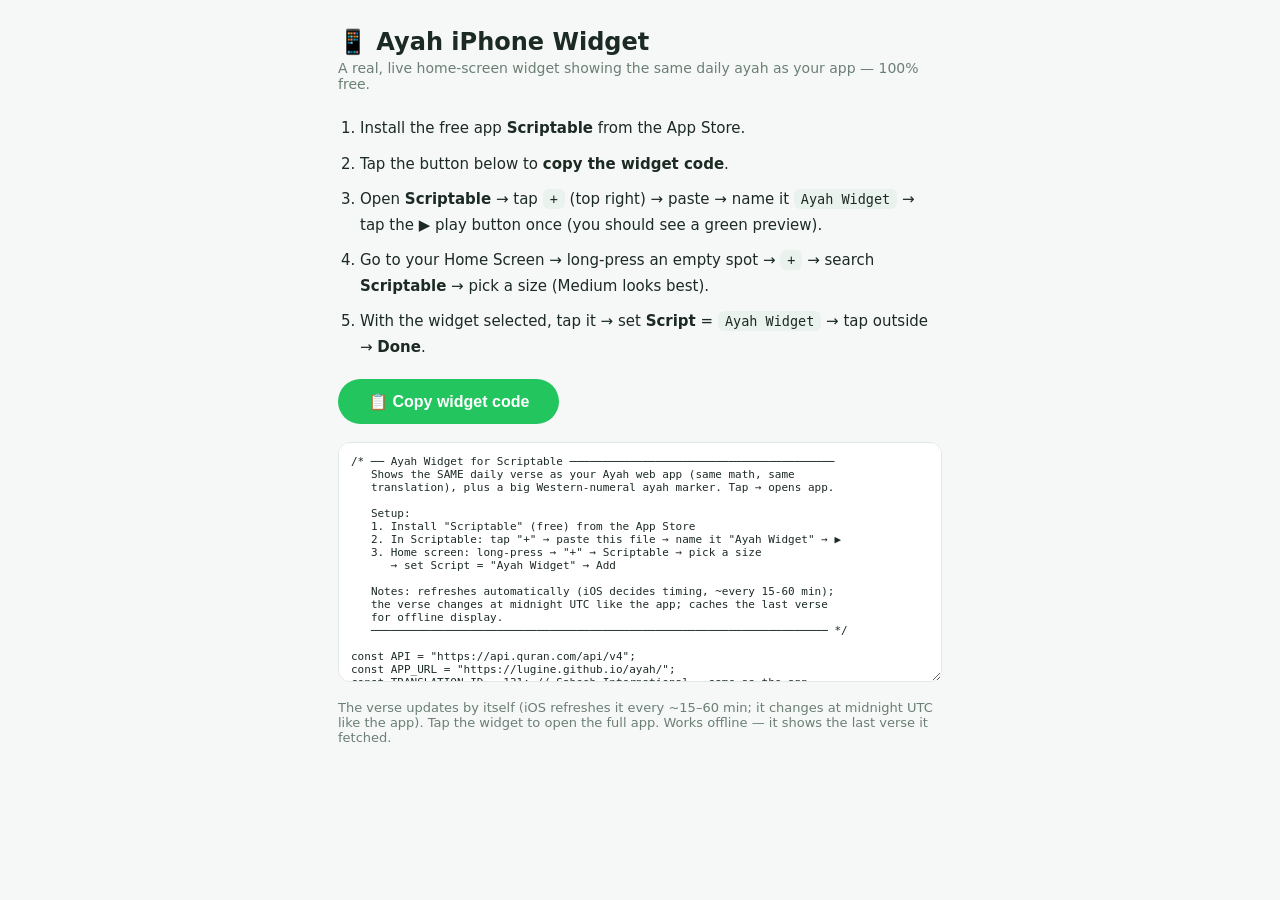
==== widget-install.html @ 66a662a3 "Add live iPhone home-screen widget (Scriptable) + self-serve install page" ====
<!DOCTYPE html>
<html lang="en">
<head>
  <meta charset="UTF-8" />
  <meta name="viewport" content="width=device-width, initial-scale=1" />
  <title>Ayah iPhone Widget — Setup</title>
  <style>
    :root { --accent: #22c55e; --ink: #1c2a24; --muted: #6b7f75; --line: #e2e8e5; }
    * { box-sizing: border-box; }
    body { margin: 0; font-family: -apple-system, system-ui, sans-serif; background: #f6f8f7; color: var(--ink); }
    main { max-width: 640px; margin: 0 auto; padding: 28px 18px 60px; }
    h1 { font-size: 24px; margin: 0 0 4px; }
    .sub { color: var(--muted); margin: 0 0 24px; font-size: 14px; }
    ol { line-height: 1.7; padding-left: 22px; font-size: 15px; }
    li { margin-bottom: 10px; }
    code { background: #eaf2ee; border-radius: 6px; padding: 2px 7px; font-size: 13.5px; }
    .btn {
      display: inline-block; border: 0; border-radius: 999px; cursor: pointer;
      background: var(--accent); color: #fff; font-weight: 700; font-size: 16px;
      padding: 13px 30px; margin: 4px 0 18px; -webkit-tap-highlight-color: transparent;
    }
    .btn:active { transform: scale(0.98); }
    textarea {
      width: 100%; height: 240px; border: 1px solid var(--line); border-radius: 12px;
      font-family: ui-monospace, Menlo, monospace; font-size: 11px; padding: 12px;
      background: #fff; color: var(--ink); resize: vertical;
    }
    .note { font-size: 13px; color: var(--muted); margin-top: 14px; }
  </style>
</head>
<body>
  <main>
    <h1>📱 Ayah iPhone Widget</h1>
    <p class="sub">A real, live home-screen widget showing the same daily ayah as your app — 100% free.</p>

    <ol>
      <li>Install the free app <strong>Scriptable</strong> from the App Store.</li>
      <li>Tap the button below to <strong>copy the widget code</strong>.</li>
      <li>Open <strong>Scriptable</strong> → tap <code>+</code> (top right) → paste → name it <code>Ayah Widget</code> → tap the ▶ play button once (you should see a green preview).</li>
      <li>Go to your Home Screen → long-press an empty spot → <code>+</code> → search <strong>Scriptable</strong> → pick a size (Medium looks best).</li>
      <li>With the widget selected, tap it → set <strong>Script</strong> = <code>Ayah Widget</code> → tap outside → <strong>Done</strong>.</li>
    </ol>

    <button class="btn" id="copyBtn">📋 Copy widget code</button>

    <textarea id="code" readonly spellcheck="false">/* ── Ayah Widget for Scriptable ────────────────────────────────────────
   Shows the SAME daily verse as your Ayah web app (same math, same
   translation), plus a big Western-numeral ayah marker. Tap → opens app.

   Setup:
   1. Install "Scriptable" (free) from the App Store
   2. In Scriptable: tap "+" → paste this file → name it "Ayah Widget" → ▶
   3. Home screen: long-press → "+" → Scriptable → pick a size
      → set Script = "Ayah Widget" → Add

   Notes: refreshes automatically (iOS decides timing, ~every 15-60 min);
   the verse changes at midnight UTC like the app; caches the last verse
   for offline display.
   ───────────────────────────────────────────────────────────────────── */

const API = "https://api.quran.com/api/v4";
const APP_URL = "https://lugine.github.io/ayah/";
const TRANSLATION_ID = 131; // Saheeh International — same as the app

// 114 surah ayah counts + English names (mirrors app.js SURAHS exactly)
const COUNTS = [7,286,200,176,120,165,206,75,129,109,123,111,43,52,99,128,111,110,98,135,112,78,118,64,77,227,93,88,69,60,34,30,73,54,45,83,182,88,75,85,54,53,89,59,37,35,38,29,18,45,60,49,62,55,78,96,29,22,24,13,14,11,11,18,12,12,30,52,52,44,28,28,20,56,40,31,50,40,46,42,29,19,36,25,22,17,19,26,30,20,15,21,11,8,8,19,5,8,8,11,11,8,3,9,5,4,7,3,6,3,5,4,5,6];
const NAMES = ["Al-Fatihah","Al-Baqarah","Aal-E-Imran","An-Nisa","Al-Ma'idah","Al-An'am","Al-A'raf","Al-Anfal","At-Tawbah","Yunus","Hud","Yusuf","Ar-Ra'd","Ibrahim","Al-Hijr","An-Nahl","Al-Isra","Al-Kahf","Maryam","Ta-Ha","Al-Anbiya","Al-Hajj","Al-Mu'minun","An-Nur","Al-Furqan","Ash-Shu'ara","An-Naml","Al-Qasas","Al-Ankabut","Ar-Rum","Luqman","As-Sajdah","Al-Ahzab","Saba","Fatir","Ya-Sin","As-Saffat","Sad","Az-Zumar","Ghafir","Fussilat","Ash-Shura","Az-Zukhruf","Ad-Dukhan","Al-Jathiyah","Al-Ahqaf","Muhammad","Al-Fath","Al-Hujurat","Qaf","Adh-Dhariyat","At-Tur","An-Najm","Al-Qamar","Ar-Rahman","Al-Waqi'ah","Al-Hadid","Al-Mujadila","Al-Hashr","Al-Mumtahanah","As-Saff","Al-Jumu'ah","Al-Munafiqun","At-Taghabun","At-Talaq","At-Tahrim","Al-Mulk","Al-Qalam","Al-Haqqah","Al-Ma'arij","Nuh","Al-Jinn","Al-Muzzammil","Al-Muddaththir","Al-Qiyamah","Al-Insan","Al-Mursalat","An-Naba","An-Nazi'at","Abasa","At-Takwir","Al-Infitar","Al-Mutaffifin","Al-Inshiqaq","Al-Buruj","At-Tariq","Al-A'la","Al-Ghashiyah","Al-Fajr","Al-Balad","Ash-Shams","Al-Layl","Ad-Duhaa","Ash-Sharh","At-Tin","Al-Alaq","Al-Qadr","Al-Bayyinah","Az-Zalzalah","Al-Adiyat","Al-Qari'ah","At-Takathur","Al-Asr","Al-Humazah","Al-Fil","Quraysh","Al-Ma'un","Al-Kawthar","Al-Kafirun","An-Nasr","Al-Masad","Al-Ikhlas","Al-Falaq","An-Nas"];

/* ---------- verse selection (mirrors app.js dailyVerseKey) ---------- */
function buildOffsets() {
  const o = [];
  let acc = 0;
  for (const c of COUNTS) { o.push(acc); acc += c; }
  return o;
}
function keyFromIndex(index) {
  const offs = buildOffsets();
  const total = offs[113] + COUNTS[113]; // 6236
  const i = Math.max(0, Math.min(total - 1, index));
  let chapter = 0;
  while (chapter &lt; 113 &amp;&amp; offs[chapter + 1] &lt;= i) chapter++;
  return { key: (chapter + 1) + ":" + (i - offs[chapter] + 1), chapter: chapter + 1 };
}
function dailyKey() {
  const now = new Date();
  const dayIndex = Math.floor(
    Date.UTC(now.getUTCFullYear(), now.getUTCMonth(), now.getUTCDate()) / 86400000
  );
  return keyFromIndex(dayIndex % 6236);
}

/* ---------- data ---------- */
function clean(html) {
  return String(html || "")
    .replace(/&lt;sup[^>]*>[\s\S]*?&lt;\/sup>/gi, "")  // footnote markers
    .replace(/&lt;[^>]+>/g, "")
    .replace(/&amp;quot;/g, '"').replace(/&amp;#39;/g, "\u2019")
    .replace(/&amp;lt;/g, "&lt;").replace(/&amp;gt;/g, ">")
    .replace(/&amp;amp;/g, "&amp;")
    .trim();
}
async function loadVerse(key) {
  const url = API + "/verses/by_key/" + encodeURIComponent(key) +
    "?translations=" + TRANSLATION_ID + "&amp;fields=text_imlaei";
  const json = await new Request(url).loadJSON();
  const v = (json &amp;&amp; json.verse) || (json &amp;&amp; json.verses &amp;&amp; json.verses[0]);
  if (!v) throw new Error("bad response");
  return {
    key: key,
    ar: v.text_imlaei || v.text_uthmani || "",
    en: clean(v.translations &amp;&amp; v.translations[0] ? v.translations[0].text : ""),
  };
}
function readCache() {
  try {
    const fm = FileManager.local();
    const p = fm.joinPath(fm.documentsDirectory(), "ayah-widget-cache.json");
    if (fm.fileExists(p)) return JSON.parse(fm.readString(p));
  } catch (e) {}
  return null;
}
function writeCache(data) {
  try {
    const fm = FileManager.local();
    const p = fm.joinPath(fm.documentsDirectory(), "ayah-widget-cache.json");
    fm.writeString(p, JSON.stringify(data));
  } catch (e) {}
}

/* ---------- main ---------- */
const pick = dailyKey();
let data = null;
let offline = false;
try {
  data = await loadVerse(pick.key);
  writeCache(data);
} catch (e) {
  const c = readCache();
  if (c) { data = c; offline = true; }
}
if (!data) {
  data = {
    key: pick.key,
    ar: "",
    en: "Open the Ayah app once while online — then this widget works offline too.",
  };
}

const shownKey = data.key || pick.key;
const chapterNum = parseInt(shownKey.split(":")[0], 10) || pick.chapter;
const surahName = NAMES[chapterNum - 1] || "";
const ayahNum = shownKey.split(":")[1];

/* ---------- render ---------- */
const w = new ListWidget();
const grad = new LinearGradient();
grad.locations = [0, 1];
grad.colors = [new Color("#0f3d2e"), new Color("#0a2b20")];
w.backgroundGradient = grad;
w.setPadding(13, 16, 11, 16);
w.url = APP_URL; // tapping the widget opens the app

const white = new Color("#f2faf5");
const mint = new Color("#9fe8c2");
const dim = new Color("#bcd9cb");

const fam = config.widgetFamily || "medium";
const small = fam === "small";
const large = fam === "large";

// Header: surah · reference
const head = w.addText(surahName + "  ·  " + shownKey);
head.font = Font.semiboldSystemFont(small ? 10 : 11);
head.textColor = mint;
head.centerAlignText();
w.addSpacer(5);

// Arabic + big Western ayah number in ornate brackets
const arText = (data.ar ? data.ar + "  " : "") + "﴿" + ayahNum + "﴾";
const ar = w.addText(arText);
ar.font = Font.regularSystemFont(large ? 20 : small ? 15 : 17);
ar.textColor = white;
ar.centerAlignText();
ar.lineLimit(large ? 6 : small ? 3 : 4);
ar.minimumScaleFactor = 0.7;

w.addSpacer(7);

// Translation (medium + large only)
if (!small &amp;&amp; data.en) {
  const en = w.addText(data.en);
  en.font = Font.italicSystemFont(large ? 14 : 12);
  en.textColor = dim;
  en.centerAlignText();
  en.lineLimit(large ? 8 : 4);
  en.minimumScaleFactor = 0.75;
}

w.addSpacer();

// Footer
if (!small) {
  const foot = w.addText(offline ? "offline — tap to open" : "daily ayah — tap to open");
  foot.font = Font.systemFont(9);
  foot.textColor = dim;
  foot.textOpacity = 0.7;
  foot.centerAlignText();
}

w.refreshAfterDate = new Date(Date.now() + 30 * 60 * 1000);

if (config.runsInWidget) {
  Script.setWidget(w);
} else {
  await w.presentMedium(); // in-app preview
}
Script.complete();
</textarea>

    <p class="note">
      The verse updates by itself (iOS refreshes it every ~15–60 min; it changes at midnight UTC like the app).
      Tap the widget to open the full app. Works offline — it shows the last verse it fetched.
    </p>
  </main>

  <script>
    (function () {
      var ta = document.getElementById("code");
      document.getElementById("copyBtn").addEventListener("click", function () {
        var btn = this;
        function fallback() {
          ta.focus(); ta.select();
          try { document.execCommand("copy"); btn.textContent = "✅ Copied! Now paste it in Scriptable"; }
          catch (e) { btn.textContent = "Press-and-hold the code below → Select All → Copy"; }
        }
        if (navigator.clipboard && navigator.clipboard.writeText) {
          navigator.clipboard.writeText(ta.value).then(function () {
            btn.textContent = "✅ Copied! Now paste it in Scriptable";
          }, fallback);
        } else { fallback(); }
      });
    })();
  </script>
</body>
</html>
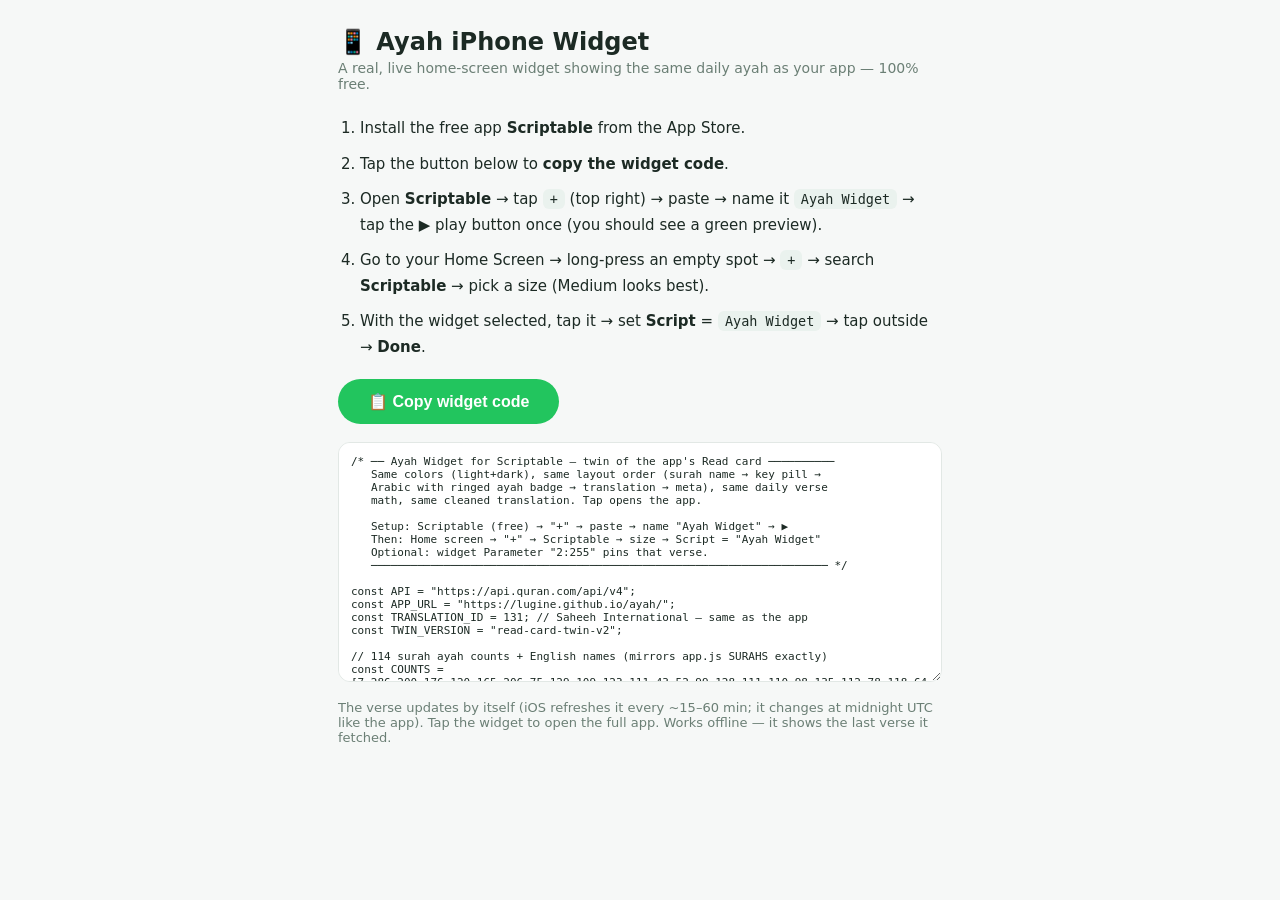
==== commit 46da4bee: "Widget redesigned as 1:1 twin of app Read card (same palette light/dark, header+key pill, ringed aya" ====
--- a/widget-install.html
+++ b/widget-install.html
@@ -43,28 +43,36 @@
 
     <button class="btn" id="copyBtn">📋 Copy widget code</button>
 
-    <textarea id="code" readonly spellcheck="false">/* ── Ayah Widget for Scriptable ────────────────────────────────────────
-   Shows the SAME daily verse as your Ayah web app (same math, same
-   translation), plus a big Western-numeral ayah marker. Tap → opens app.
-
-   Setup:
-   1. Install "Scriptable" (free) from the App Store
-   2. In Scriptable: tap "+" → paste this file → name it "Ayah Widget" → ▶
-   3. Home screen: long-press → "+" → Scriptable → pick a size
-      → set Script = "Ayah Widget" → Add
-
-   Notes: refreshes automatically (iOS decides timing, ~every 15-60 min);
-   the verse changes at midnight UTC like the app; caches the last verse
-   for offline display.
+    <textarea id="code" readonly spellcheck="false">/* ── Ayah Widget for Scriptable — twin of the app's Read card ──────────
+   Same colors (light+dark), same layout order (surah name → key pill →
+   Arabic with ringed ayah badge → translation → meta), same daily verse
+   math, same cleaned translation. Tap opens the app.
+
+   Setup: Scriptable (free) → "+" → paste → name "Ayah Widget" → ▶
+   Then: Home screen → "+" → Scriptable → size → Script = "Ayah Widget"
+   Optional: widget Parameter "2:255" pins that verse.
    ───────────────────────────────────────────────────────────────────── */
 
 const API = "https://api.quran.com/api/v4";
 const APP_URL = "https://lugine.github.io/ayah/";
 const TRANSLATION_ID = 131; // Saheeh International — same as the app
+const TWIN_VERSION = "read-card-twin-v2";
 
 // 114 surah ayah counts + English names (mirrors app.js SURAHS exactly)
 const COUNTS = [7,286,200,176,120,165,206,75,129,109,123,111,43,52,99,128,111,110,98,135,112,78,118,64,77,227,93,88,69,60,34,30,73,54,45,83,182,88,75,85,54,53,89,59,37,35,38,29,18,45,60,49,62,55,78,96,29,22,24,13,14,11,11,18,12,12,30,52,52,44,28,28,20,56,40,31,50,40,46,42,29,19,36,25,22,17,19,26,30,20,15,21,11,8,8,19,5,8,8,11,11,8,3,9,5,4,7,3,6,3,5,4,5,6];
 const NAMES = ["Al-Fatihah","Al-Baqarah","Aal-E-Imran","An-Nisa","Al-Ma'idah","Al-An'am","Al-A'raf","Al-Anfal","At-Tawbah","Yunus","Hud","Yusuf","Ar-Ra'd","Ibrahim","Al-Hijr","An-Nahl","Al-Isra","Al-Kahf","Maryam","Ta-Ha","Al-Anbiya","Al-Hajj","Al-Mu'minun","An-Nur","Al-Furqan","Ash-Shu'ara","An-Naml","Al-Qasas","Al-Ankabut","Ar-Rum","Luqman","As-Sajdah","Al-Ahzab","Saba","Fatir","Ya-Sin","As-Saffat","Sad","Az-Zumar","Ghafir","Fussilat","Ash-Shura","Az-Zukhruf","Ad-Dukhan","Al-Jathiyah","Al-Ahqaf","Muhammad","Al-Fath","Al-Hujurat","Qaf","Adh-Dhariyat","At-Tur","An-Najm","Al-Qamar","Ar-Rahman","Al-Waqi'ah","Al-Hadid","Al-Mujadila","Al-Hashr","Al-Mumtahanah","As-Saff","Al-Jumu'ah","Al-Munafiqun","At-Taghabun","At-Talaq","At-Tahrim","Al-Mulk","Al-Qalam","Al-Haqqah","Al-Ma'arij","Nuh","Al-Jinn","Al-Muzzammil","Al-Muddaththir","Al-Qiyamah","Al-Insan","Al-Mursalat","An-Naba","An-Nazi'at","Abasa","At-Takwir","Al-Infitar","Al-Mutaffifin","Al-Inshiqaq","Al-Buruj","At-Tariq","Al-A'la","Al-Ghashiyah","Al-Fajr","Al-Balad","Ash-Shams","Al-Layl","Ad-Duhaa","Ash-Sharh","At-Tin","Al-Alaq","Al-Qadr","Al-Bayyinah","Az-Zalzalah","Al-Adiyat","Al-Qari'ah","At-Takathur","Al-Asr","Al-Humazah","Al-Fil","Quraysh","Al-Ma'un","Al-Kawthar","Al-Kafirun","An-Nasr","Al-Masad","Al-Ikhlas","Al-Falaq","An-Nas"];
+
+/* ---------- palette — exact tokens from styles.css ---------- */
+const PAL = {
+  cardL: "#ffffff", inkL: "#1a211d", mutedL: "#6b746e", accentL: "#0f5b3d", softL: "#e3efe8",
+  cardD: "#16241e", inkD: "#e9efe9", mutedD: "#93a29a", accentD: "#54c98f", softD: "#1c3a2c",
+};
+function dyn(light, dark) { return Color.dynamic(new Color(light), new Color(dark)); }
+const CARD = dyn(PAL.cardL, PAL.cardD);
+const INK = dyn(PAL.inkL, PAL.inkD);
+const MUTED = dyn(PAL.mutedL, PAL.mutedD);
+const ACCENT = dyn(PAL.accentL, PAL.accentD);
+const SOFT = dyn(PAL.softL, PAL.softD);
 
 /* ---------- verse selection (mirrors app.js dailyVerseKey) ---------- */
 function buildOffsets() {
@@ -88,133 +96,207 @@
   );
   return keyFromIndex(dayIndex % 6236);
 }
-
-/* ---------- data ---------- */
-function clean(html) {
+function parseKey(key) {
+  const p = String(key).split(":");
+  return { chapter: parseInt(p[0], 10), ayah: parseInt(p[1], 10) };
+}
+function surahName(chapter) { return NAMES[chapter - 1] || ""; }
+function nextUTCMidnight() {
+  const now = new Date();
+  const start = Date.UTC(now.getUTCFullYear(), now.getUTCMonth(), now.getUTCDate());
+  return new Date(start + 86400000);
+}
+
+/* ---------- text + cache helpers (mirror app.js) ---------- */
+function htmlToText(html) {
   return String(html || "")
-    .replace(/&lt;sup[^>]*>[\s\S]*?&lt;\/sup>/gi, "")  // footnote markers
-    .replace(/&lt;[^>]+>/g, "")
-    .replace(/&amp;quot;/g, '"').replace(/&amp;#39;/g, "\u2019")
+    .replace(/&lt;sup[^>]*>[\s\S]*?&lt;\/sup>/gi, "") // strip footnote markers like the app
+    .replace(/&lt;[^>]+>/g, " ")
+    .replace(/&amp;quot;/g, '"').replace(/&amp;#0?39;/g, "\u2019").replace(/&amp;apos;/g, "\u2019")
+    .replace(/&amp;nbsp;/g, " ").replace(/&amp;mdash;/g, "\u2014").replace(/&amp;ndash;/g, "\u2013")
     .replace(/&amp;lt;/g, "&lt;").replace(/&amp;gt;/g, ">")
     .replace(/&amp;amp;/g, "&amp;")
+    .replace(/\s+/g, " ")
     .trim();
 }
-async function loadVerse(key) {
-  const url = API + "/verses/by_key/" + encodeURIComponent(key) +
-    "?translations=" + TRANSLATION_ID + "&amp;fields=text_imlaei";
-  const json = await new Request(url).loadJSON();
+const FM = FileManager.local();
+const CACHE_PATH = FM.joinPath(FM.documentsDirectory(), "ayah-widget-cache.json");
+function loadCache() {
+  try {
+    if (!FM.fileExists(CACHE_PATH)) return null;
+    return JSON.parse(FM.readString(CACHE_PATH));
+  } catch (e) { return null; }
+}
+function saveCache(data) {
+  try { FM.writeString(CACHE_PATH, JSON.stringify(data)); } catch (e) {}
+}
+
+async function fetchVerse(key) {
+  const req = new Request(
+    API + "/verses/by_key/" + encodeURIComponent(key) +
+    "?translations=" + TRANSLATION_ID + "&amp;fields=text_imlaei"
+  );
+  req.timeoutInterval = 12;
+  const json = await req.loadJSON();
   const v = (json &amp;&amp; json.verse) || (json &amp;&amp; json.verses &amp;&amp; json.verses[0]);
-  if (!v) throw new Error("bad response");
-  return {
-    key: key,
-    ar: v.text_imlaei || v.text_uthmani || "",
-    en: clean(v.translations &amp;&amp; v.translations[0] ? v.translations[0].text : ""),
-  };
-}
-function readCache() {
+  if (!v) throw new Error("unexpected API shape");
+  const ar = v.text_imlaei || v.text_uthmani || "";
+  const en = htmlToText(v.translations &amp;&amp; v.translations[0] ? v.translations[0].text : "");
+  if (!ar) throw new Error("empty verse");
+  return { ar: ar, en: en };
+}
+
+/* ---------- the ayah badge, drawn exactly like .ayah-badge ---------- */
+function makeBadge(number) {
+  const s = 11;                     // logical points
+  const scale = 8;                  // crisp on retina
+  const ctx = new DrawContext();
+  ctx.size = new Size(s * scale, s * scale);
+  ctx.respectScreenScale = false;
+  ctx.opaque = false;
+
+  const inset = 0.75 * scale;       // room for the ring + glow
+  const ring = new Rect(inset, inset, s * scale - 2 * inset, s * scale - 2 * inset);
+
+  // soft outer glow ring (accent-soft), then main ring (accent)
+  ctx.setStrokeColor(new Color(PAL.softL));
+  ctx.setLineWidth(1.1 * scale);
+  ctx.strokeEllipse(new Rect(inset - 0.55 * scale, inset - 0.55 * scale, ring.width + 1.1 * scale, ring.height + 1.1 * scale));
+
+  ctx.setStrokeColor(new Color(PAL.accentL));
+  ctx.setLineWidth(0.28 * scale);
+  ctx.strokeEllipse(ring);
+
+  // number in accent, rounded font — matches the web badge
+  ctx.setFont(Font.boldRoundedSystemFont(s * 0.52));
+  ctx.setTextColor(new Color(PAL.accentL));
+  ctx.setTextAlignedCenter();
+  ctx.drawTextInRect(String(number), new Rect(inset, s * scale * 0.26, ring.width, s * scale * 0.55));
+
+  const img = ctx.getImage();
+  return { image: img, size: new Size(s, s) };
+}
+
+/* ---------- widget builder — twin of .widget-card ---------- */
+function buildWidget(data, key, family) {
+  const pk = parseKey(key);
+  const w = new ListWidget();
+  w.backgroundColor = CARD;
+  const big = family === "large";
+  const small = family === "small";
+
+  // read-head: surah name (left) + key pill (right)
+  const head = w.addStack();
+  head.layoutHorizontally();
+  head.addSpacer(null);
+  const nameT = head.addText(surahName(pk.chapter));
+  nameT.font = Font.semiboldSystemFont(big ? 17 : small ? 12 : 14);
+  nameT.textColor = INK;
+  head.addSpacer(null);
+  const pill = head.addStack();
+  pill.backgroundColor = SOFT;
+  pill.cornerRadius = 12;
+  pill.setPadding(2, 8, 2, 8);
+  const pillT = pill.addText(key);
+  pillT.font = Font.semiboldSystemFont(big ? 12 : 11);
+  pillT.textColor = MUTED;
+
+  w.addSpacer(big ? 8 : 4);
+
+  // verse-arabic (centered) with the ringed ayah badge at its left end (RTL flow)
+  const arRow = w.addStack();
+  arRow.layoutHorizontally();
+  arRow.addSpacer(null);
+  const badge = makeBadge(pk.ayah);
+  const bImg = arRow.addImage(badge.image);
+  bImg.imageSize = new Size(small ? 11 : big ? 16 : 13, small ? 11 : big ? 16 : 13);
+  bImg.centerAlignImage();
+  const ar = arRow.addText(data.ar);
+  ar.font = Font.systemFont(small ? 15 : big ? 24 : 19);
+  ar.textColor = INK;
+  ar.lineLimit = small ? 4 : big ? 8 : 5;
+  ar.minimumScaleFactor = 0.55;
+  ar.centerAlignText();
+  arRow.addSpacer(null);
+
+  w.addSpacer(big ? 8 : 5);
+
+  // verse-translation (centered)
+  const trans = w.addText(data.en || " ");
+  trans.font = Font.regularSystemFont(small ? 11 : big ? 15 : 13);
+  trans.textColor = INK;
+  trans.lineLimit = small ? 5 : big ? 9 : 6;
+  trans.minimumScaleFactor = 0.6;
+  trans.centerAlignText();
+
+  w.addSpacer(null);
+
+  // verse-meta — same wording as the app when a translation is shown
+  if (data.en) {
+    const meta = w.addText("Translation: Saheeh International");
+    meta.font = Font.regularSystemFont(small ? 8 : 10);
+    meta.textColor = MUTED;
+    meta.textOpacity = 0.85;
+    meta.centerAlignText();
+  }
+  return w;
+}
+
+/* ---------- self-reporting error widget (never fails silently) ---------- */
+function showErrorWidget(message) {
   try {
-    const fm = FileManager.local();
-    const p = fm.joinPath(fm.documentsDirectory(), "ayah-widget-cache.json");
-    if (fm.fileExists(p)) return JSON.parse(fm.readString(p));
-  } catch (e) {}
-  return null;
-}
-function writeCache(data) {
+    const w = new ListWidget();
+    w.backgroundColor = new Color("#3a1414");
+    const title = w.addText("\u26A0\uFE0F Ayah widget error");
+    title.font = Font.boldSystemFont(12);
+    title.textColor = new Color("#ffd7d7");
+    w.addSpacer(4);
+    const msg = w.addText(String(message).slice(0, 280));
+    msg.font = Font.regularSystemFont(10);
+    msg.textColor = new Color("#ffecec");
+    msg.lineLimit = 7;
+    w.addSpacer(null);
+    const hint = w.addText("Screenshot this &amp; tell Cline");
+    hint.font = Font.mediumSystemFont(9);
+    hint.textColor = new Color("#ffbaba");
+    w.refreshAfterDate = new Date(Date.now() + 15 * 60 * 1000);
+    Script.setWidget(w);
+  } catch (e) { console.error("Ayah widget fatal: " + e); }
+}
+
+/* ---------- runner ---------- */
+let lastErrMessage = "";
+(async () => {
+  let family = "medium";
+  if (config.runsInWidget) {
+    if (config.widgetFamily === "small") family = "small";
+    else if (config.widgetFamily === "large") family = "large";
+  }
+  let key = null;
+  const param = args.widgetParameter;
+  if (param) { const t = String(param).trim(); if (/^\d+:\d+$/.test(t)) key = t; }
+  if (!key) key = dailyKey().key;
+
+  let data = null;
+  const cached = loadCache();
   try {
-    const fm = FileManager.local();
-    const p = fm.joinPath(fm.documentsDirectory(), "ayah-widget-cache.json");
-    fm.writeString(p, JSON.stringify(data));
-  } catch (e) {}
-}
-
-/* ---------- main ---------- */
-const pick = dailyKey();
-let data = null;
-let offline = false;
-try {
-  data = await loadVerse(pick.key);
-  writeCache(data);
-} catch (e) {
-  const c = readCache();
-  if (c) { data = c; offline = true; }
-}
-if (!data) {
-  data = {
-    key: pick.key,
-    ar: "",
-    en: "Open the Ayah app once while online — then this widget works offline too.",
-  };
-}
-
-const shownKey = data.key || pick.key;
-const chapterNum = parseInt(shownKey.split(":")[0], 10) || pick.chapter;
-const surahName = NAMES[chapterNum - 1] || "";
-const ayahNum = shownKey.split(":")[1];
-
-/* ---------- render ---------- */
-const w = new ListWidget();
-const grad = new LinearGradient();
-grad.locations = [0, 1];
-grad.colors = [new Color("#0f3d2e"), new Color("#0a2b20")];
-w.backgroundGradient = grad;
-w.setPadding(13, 16, 11, 16);
-w.url = APP_URL; // tapping the widget opens the app
-
-const white = new Color("#f2faf5");
-const mint = new Color("#9fe8c2");
-const dim = new Color("#bcd9cb");
-
-const fam = config.widgetFamily || "medium";
-const small = fam === "small";
-const large = fam === "large";
-
-// Header: surah · reference
-const head = w.addText(surahName + "  ·  " + shownKey);
-head.font = Font.semiboldSystemFont(small ? 10 : 11);
-head.textColor = mint;
-head.centerAlignText();
-w.addSpacer(5);
-
-// Arabic + big Western ayah number in ornate brackets
-const arText = (data.ar ? data.ar + "  " : "") + "﴿" + ayahNum + "﴾";
-const ar = w.addText(arText);
-ar.font = Font.regularSystemFont(large ? 20 : small ? 15 : 17);
-ar.textColor = white;
-ar.centerAlignText();
-ar.lineLimit(large ? 6 : small ? 3 : 4);
-ar.minimumScaleFactor = 0.7;
-
-w.addSpacer(7);
-
-// Translation (medium + large only)
-if (!small &amp;&amp; data.en) {
-  const en = w.addText(data.en);
-  en.font = Font.italicSystemFont(large ? 14 : 12);
-  en.textColor = dim;
-  en.centerAlignText();
-  en.lineLimit(large ? 8 : 4);
-  en.minimumScaleFactor = 0.75;
-}
-
-w.addSpacer();
-
-// Footer
-if (!small) {
-  const foot = w.addText(offline ? "offline — tap to open" : "daily ayah — tap to open");
-  foot.font = Font.systemFont(9);
-  foot.textColor = dim;
-  foot.textOpacity = 0.7;
-  foot.centerAlignText();
-}
-
-w.refreshAfterDate = new Date(Date.now() + 30 * 60 * 1000);
-
-if (config.runsInWidget) {
+    data = await fetchVerse(key);
+    saveCache({ key: key, ar: data.ar, en: data.en, savedAt: Date.now() });
+  } catch (e) {
+    lastErrMessage = e &amp;&amp; e.message ? e.message : String(e);
+    if (cached &amp;&amp; cached.ar) {
+      data = { ar: cached.ar, en: cached.en || "" };
+      if (cached.key) key = cached.key;
+    }
+  }
+  if (!data || !data.ar) {
+    showErrorWidget(lastErrMessage || "No saved verse and couldn't reach Quran.com.");
+    return;
+  }
+  const w = buildWidget(data, key, family);
+  w.refreshAfterDate = nextUTCMidnight();
   Script.setWidget(w);
-} else {
-  await w.presentMedium(); // in-app preview
-}
-Script.complete();
+})().catch((e) => showErrorWidget(e &amp;&amp; e.message ? e.message : String(e)));
 </textarea>
 
     <p class="note">
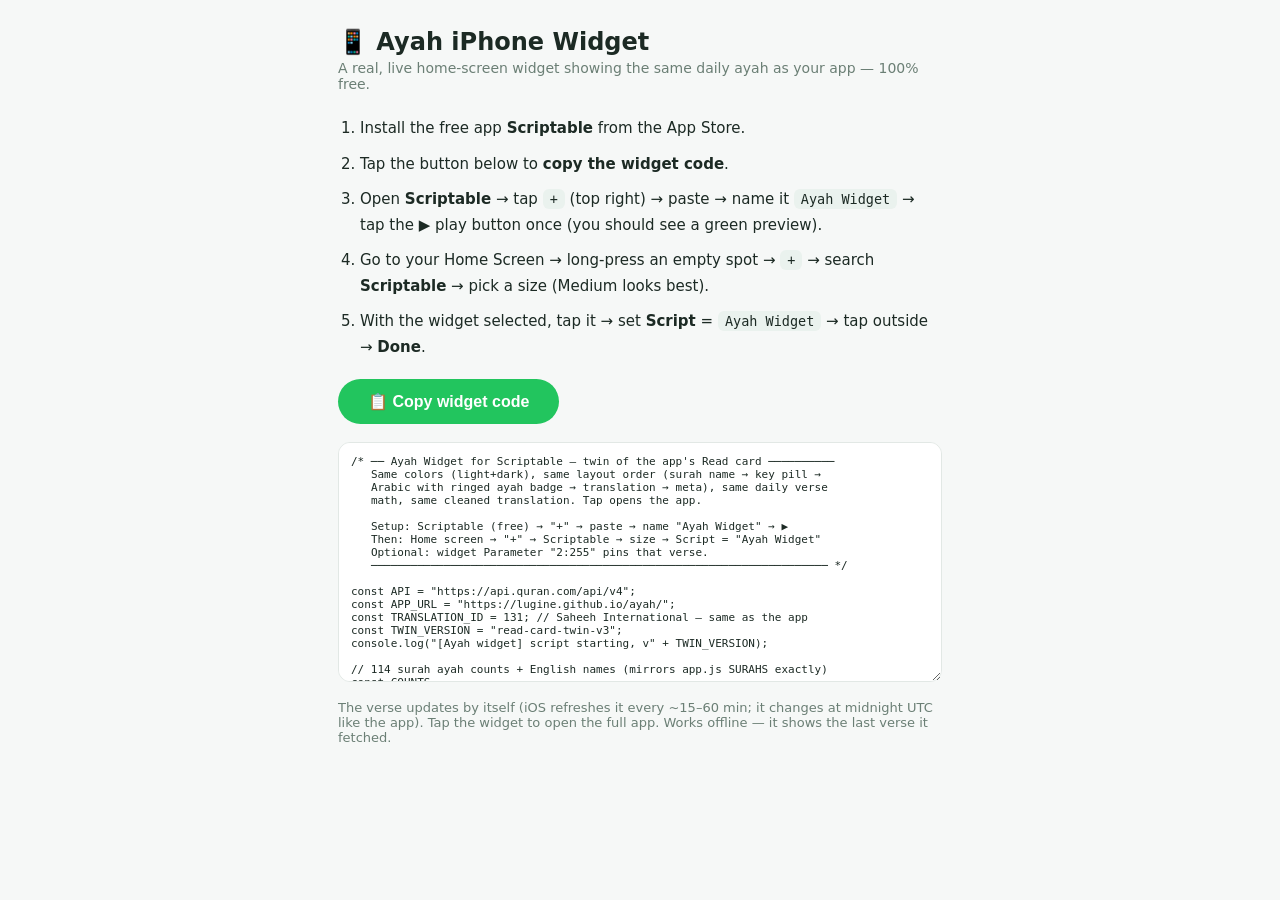
==== commit 0ecadd7e: "Scriptable widget v3: 12s fetch timeout, 25s watchdog, self-reporting error widget, breadcrumbs - ev" ====
--- a/widget-install.html
+++ b/widget-install.html
@@ -56,7 +56,8 @@
 const API = "https://api.quran.com/api/v4";
 const APP_URL = "https://lugine.github.io/ayah/";
 const TRANSLATION_ID = 131; // Saheeh International — same as the app
-const TWIN_VERSION = "read-card-twin-v2";
+const TWIN_VERSION = "read-card-twin-v3";
+console.log("[Ayah widget] script starting, v" + TWIN_VERSION);
 
 // 114 surah ayah counts + English names (mirrors app.js SURAHS exactly)
 const COUNTS = [7,286,200,176,120,165,206,75,129,109,123,111,43,52,99,128,111,110,98,135,112,78,118,64,77,227,93,88,69,60,34,30,73,54,45,83,182,88,75,85,54,53,89,59,37,35,38,29,18,45,60,49,62,55,78,96,29,22,24,13,14,11,11,18,12,12,30,52,52,44,28,28,20,56,40,31,50,40,46,42,29,19,36,25,22,17,19,26,30,20,15,21,11,8,8,19,5,8,8,11,11,8,3,9,5,4,7,3,6,3,5,4,5,6];
@@ -68,11 +69,19 @@
   cardD: "#16241e", inkD: "#e9efe9", mutedD: "#93a29a", accentD: "#54c98f", softD: "#1c3a2c",
 };
 function dyn(light, dark) { return Color.dynamic(new Color(light), new Color(dark)); }
-const CARD = dyn(PAL.cardL, PAL.cardD);
-const INK = dyn(PAL.inkL, PAL.inkD);
-const MUTED = dyn(PAL.mutedL, PAL.mutedD);
-const ACCENT = dyn(PAL.accentL, PAL.accentD);
-const SOFT = dyn(PAL.softL, PAL.softD);
+// Top-level code must never crash (a crash here = no preview at all in Scriptable)
+let CARD, INK, MUTED, ACCENT, SOFT;
+try {
+  CARD = dyn(PAL.cardL, PAL.cardD);
+  INK = dyn(PAL.inkL, PAL.inkD);
+  MUTED = dyn(PAL.mutedL, PAL.mutedD);
+  ACCENT = dyn(PAL.accentL, PAL.accentD);
+  SOFT = dyn(PAL.softL, PAL.softD);
+} catch (palErr) {
+  console.log("[Ayah widget] dynamic colors unavailable, using plain: " + palErr);
+  CARD = new Color(PAL.cardL); INK = new Color(PAL.inkL); MUTED = new Color(PAL.mutedL);
+  ACCENT = new Color(PAL.accentL); SOFT = new Color(PAL.softL);
+}
 
 /* ---------- verse selection (mirrors app.js dailyVerseKey) ---------- */
 function buildOffsets() {
@@ -131,13 +140,24 @@
   try { FM.writeString(CACHE_PATH, JSON.stringify(data)); } catch (e) {}
 }
 
+/* ---------- hard timeout so a hung request can never block the preview ---------- */
+function withTimeout(promise, ms, label) {
+  if (typeof setTimeout !== "function") return promise;
+  return Promise.race([
+    promise,
+    new Promise((_, reject) => {
+      setTimeout(() => reject(new Error(label + " timed out after " + Math.round(ms / 1000) + "s")), ms);
+    }),
+  ]);
+}
+
 async function fetchVerse(key) {
   const req = new Request(
     API + "/verses/by_key/" + encodeURIComponent(key) +
     "?translations=" + TRANSLATION_ID + "&amp;fields=text_imlaei"
   );
   req.timeoutInterval = 12;
-  const json = await req.loadJSON();
+  const json = await withTimeout(req.loadJSON(), 15000, "Quran.com request");
   const v = (json &amp;&amp; json.verse) || (json &amp;&amp; json.verses &amp;&amp; json.verses[0]);
   if (!v) throw new Error("unexpected API shape");
   const ar = v.text_imlaei || v.text_uthmani || "";
@@ -260,9 +280,33 @@
     hint.font = Font.mediumSystemFont(9);
     hint.textColor = new Color("#ffbaba");
     w.refreshAfterDate = new Date(Date.now() + 15 * 60 * 1000);
-    Script.setWidget(w);
+    present(w);
   } catch (e) { console.error("Ayah widget fatal: " + e); }
 }
+
+/* ---------- guaranteed presentation: every path ends with something on screen ---------- */
+let presented = false;
+function present(w) {
+  presented = true;
+  console.log("[Ayah widget] presenting widget");
+  Script.setWidget(w);
+}
+try {
+  // In-app only: if nothing presented within 25s (e.g. a hung request), show diagnostics
+  if (typeof Timer !== "undefined" &amp;&amp; typeof config !== "undefined" &amp;&amp; config &amp;&amp; !config.runsInWidget) {
+    Timer.schedule(25 * 1000, false, function () {
+      if (presented) return;
+      try {
+        const w = new ListWidget();
+        w.backgroundColor = new Color("#3a1414");
+        const t = w.addText("⚠️ Ayah widget stalled — no answer in 25s. Screenshot &amp; tell Cline.");
+        t.font = Font.boldSystemFont(11);
+        t.textColor = new Color("#ffecec");
+        present(w);
+      } catch (wdErr) {}
+    });
+  }
+} catch (wdSetupErr) {}
 
 /* ---------- runner ---------- */
 let lastErrMessage = "";
@@ -295,7 +339,7 @@
   }
   const w = buildWidget(data, key, family);
   w.refreshAfterDate = nextUTCMidnight();
-  Script.setWidget(w);
+  present(w);
 })().catch((e) => showErrorWidget(e &amp;&amp; e.message ? e.message : String(e)));
 </textarea>
 
